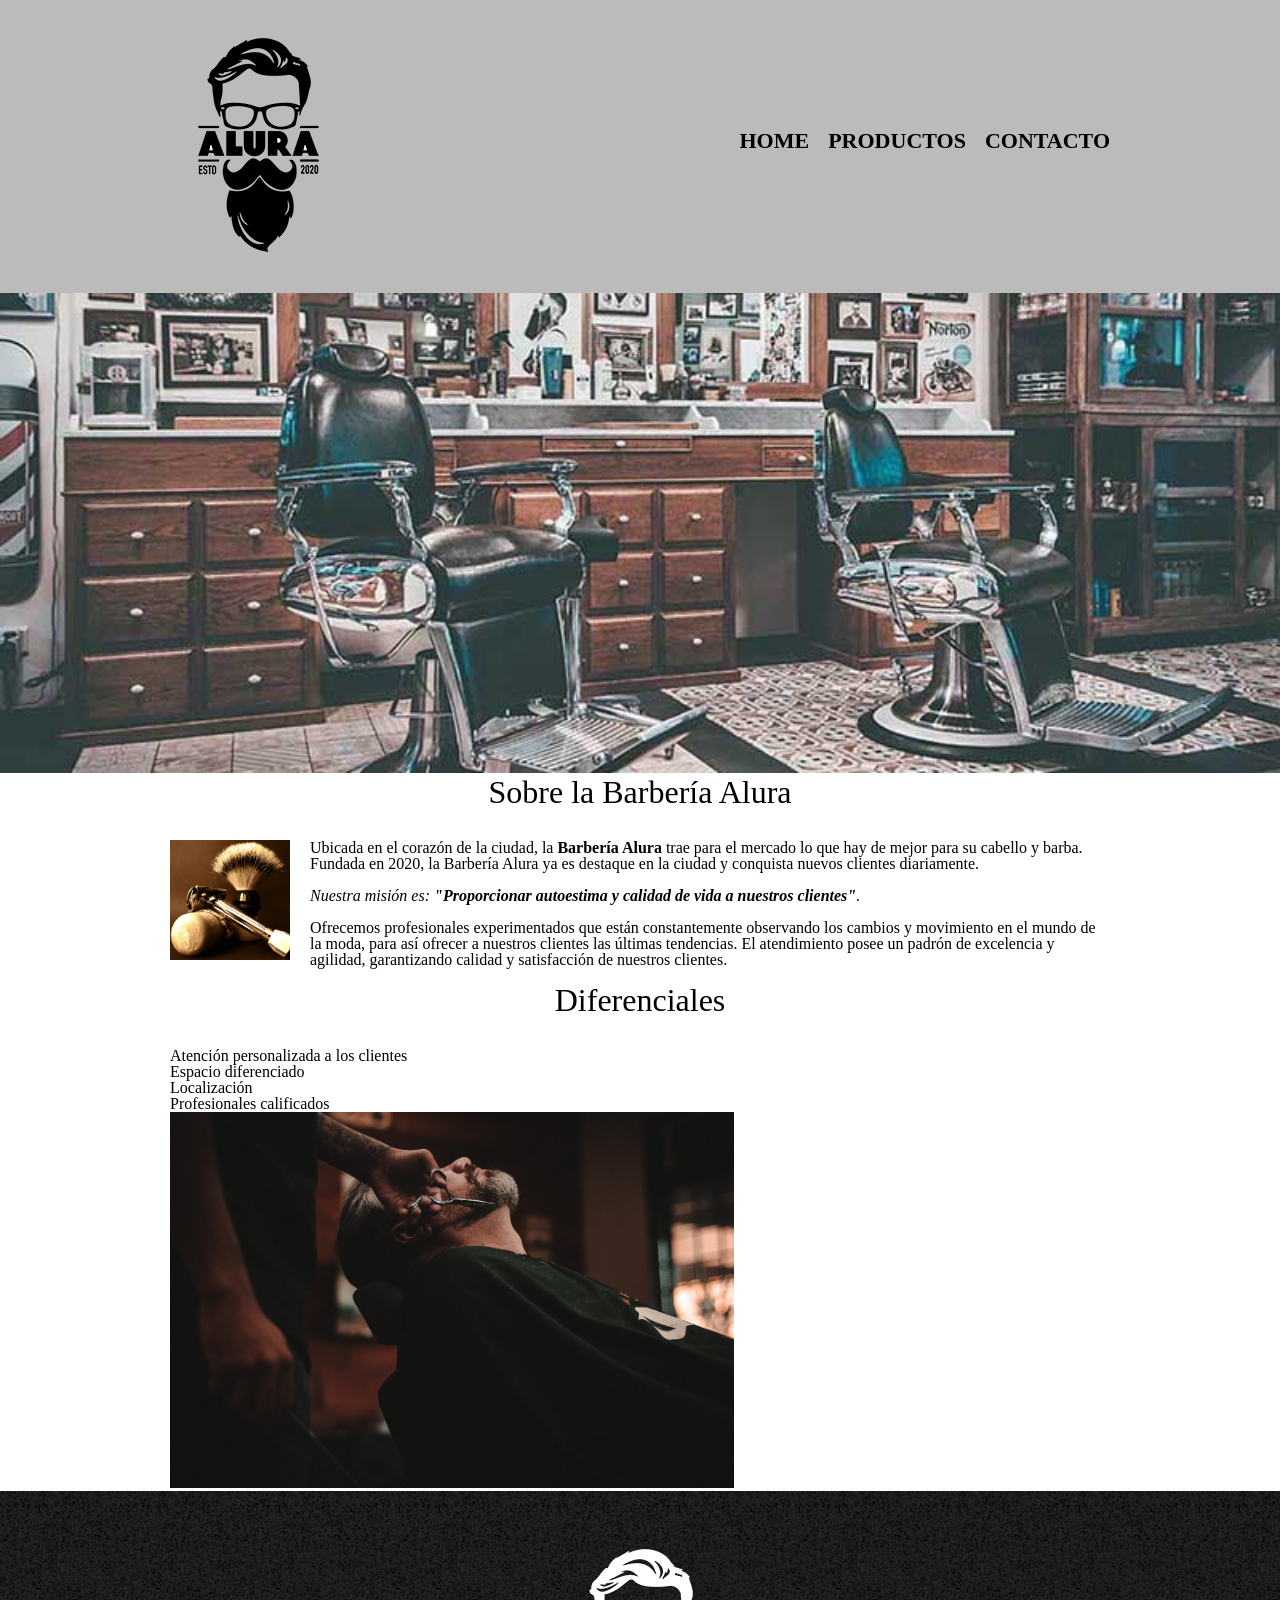
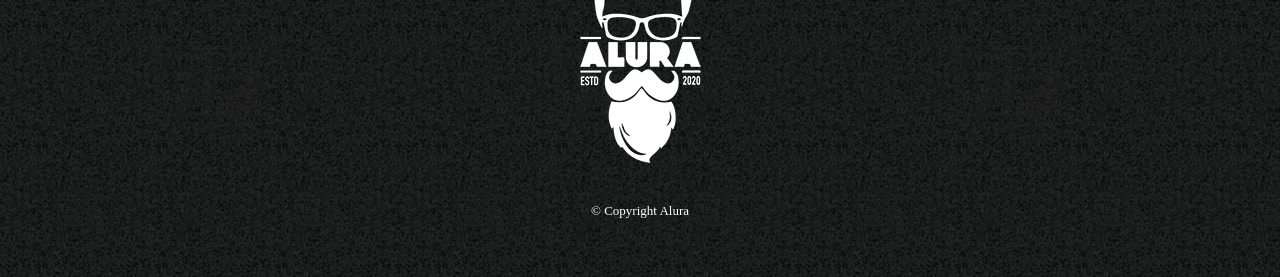
==== 2_HTML+CSS/Barber_webpage/index.html @ a6579256 "adding the image utensiolios and using float left to roundend the text" ====
<!DOCTYPE html>
<html lang="en">
<head>
    <meta charset="UTF-8">
    <meta http-equiv="X-UA-Compatible" content="IE=edge">
    <meta name="viewport" content="width=device-width, initial-scale=1.0">
    <title>Barbería Alura 2023</title>
    <!--We will use style.css instead of home-->
    <link rel="stylesheet" href="reset.css">
    <link rel="stylesheet" href="style.css">
</head>

<body>
    <header>
        <div class="caja">
            <h1><img src="imagenes/logo.png"></h1>
            <nav>
                <ul>
                    <li><a href="index.html">Home</a></li>
                    <li><a href="productos.html">Productos</a></li>
                    <li><a href="contacto.html">Contacto</a></li>
                </ul>
            </nav>
        </div>
        
        
    </header>

        <img class="banner" src="./banner/banner.jpg" alt="banner">
        
        <main>
            <section class="principal">

                <h2 class="titulo-principal">Sobre la Barbería Alura</h2>
                <img class="utensilios" src="imagenes/utensilios[1].jpg" alt="utensilios de un barbero">
    
                <p>Ubicada en el corazón de la ciudad, la <strong>Barbería Alura</strong> trae para el mercado lo que hay de mejor para su cabello y barba. Fundada en 2020, la Barbería Alura ya es destaque en la ciudad y conquista nuevos clientes diariamente.</p>
    
                <p id="mision"><em>Nuestra misión es: <strong>"Proporcionar autoestima y calidad de vida a nuestros clientes"</strong>.</em></p>
    
                <p>Ofrecemos profesionales experimentados que están constantemente observando los cambios y movimiento en el mundo de la moda, para así ofrecer a nuestros clientes las últimas tendencias. El atendimiento posee un padrón de excelencia y agilidad, garantizando calidad y satisfacción de nuestros clientes.</p> 
    
            </section>
    
            <section class="diferenciales">
    
                <h3 class="titulo-principal">Diferenciales</h3>
            
                <ul>
                    <li class="items">Atención personalizada a los clientes</li>
                    <li class="items">Espacio diferenciado</li>
                    <li class="items">Localización</li>
                    <li class="items">Profesionales calificados</li>
                </ul>
    
                <img src="diferenciales/diferenciales.jpg" class="imagenDiferenciales">
    
            </section>
        </main>
        
        <footer>
          <img src="imagenes/logo-blanco.png" alt="logo blanco">  
            <p>&copy Copyright Alura</p>
        </footer>
</body>
</html>
---- 2_HTML+CSS/Barber_webpage/style.css ----
header{
    background-color: #BBBBBB;
    padding: 20px;
}
.caja{
    width: 940px;
    position: relative;
    margin: 0 auto;

}

nav{
    position: absolute;
    top: 110px;
    right: 0;
}

nav li{
    display: inline;
    margin: 0 0 0 15px;
}

nav a{
    text-transform: uppercase;
    color: black;
    font-weight: bold;
    font-size: 22px;
    text-decoration: none;
}

nav a:hover{
    color: #c78c19;
    text-decoration: underline;
}

.productos{
    width: 940px;
    margin: 0 auto;
    padding: 50px;
}

.productos li{
    display: inline-block;
    text-align: center;
    width: 30%;
    vertical-align: top;
    margin: 0 1.5%;
    padding: 30px 20px;
    box-sizing: border-box;
    border: 2px solid black;
    border-radius: 10px;
}

.productos li:hover{
border-color: #c78c19;

}

.productos li:active{
    border-color: #088c19;
}

.productos h2{
    font-size: 30px;
    font-weight: bold;
}

.productos li:hover h2{
    font-size: 33px;
}

.producto-descripcion{
    font-size: 18px;
}

.producto-precio{
    font-size: 20px;
    font-weight: bold;
    margin-top: 10px;
}

footer{
    text-align: center;
    background: url(imagenes/bg.jpg);
    padding: 40px;
}

footer p{
    color: white;
    font-size: 13px;
    margin: 20px;
}


main{
    width: 940px;
    margin: 0 auto;
}

form{
    margin: 40px 0;
}

form label, form legend{
    display: block;
    font-size: 20px;
    margin: 0 0 10px;
}

/*Using , form to repeat the style of imput textaerea*/
.input-padron{
    display: block;
    margin: 0 0 20px;
    padding: 10px 25px;
    width: 50%;
}

.checkbox{
    margin: 20px 0px;
}

/*the priority is (form p)
etiqueta:
form=1
form p =1+1= 2
p=1
class=10
ID=100
INLINE=1000
*/
/*
p{
    color: red;
}
*/

.enviar{
    width: 40%;
    padding: 15px;
    font-size: 18px;
    font-weight: bold;
    color: beige;
    background-color: orange;
    border: none;
    border-radius: 5px;
    /*transition para background y transform*/
    transition: 1s all;
    cursor: pointer;
}



.enviar:hover{
    background: darkorange;
    transform: scale(1.2); 
    /*rotate(1deg);*/
    
}

table{
    margin: 40px;
}
thead{
    background-color: #BBBBBB;
    color: white;
    font-weight: bold;
}
td,th{
    border: 1px solid black;
    padding: 8px 15px;
}

/*CSS PARA INDEX.HTLML*/
.banner{
    width: 100%;
}

.titulo-principal{
    text-align: center;
    font-size: 2em; /*2 veces del tamaño de fuente*/
    margin:  0 0 1em;
    /*with clear the image utensilios left only aplies 
    until titulo-pincipal*/
    clear: left;
}

.principal p{
    margin: 0 0 1em; /*dejar un espacio de la fuente*/

}

.principal strong{
    font-weight: bold;
}

.principal em{
    font-style: italic;
}

.utensilios{
    width: 120px;
    /*using float to making the text around de image */
    float: left;
    margin: 0 20px 20px 0;
}

.imagenDiferenciales{
    width: 60%;
}
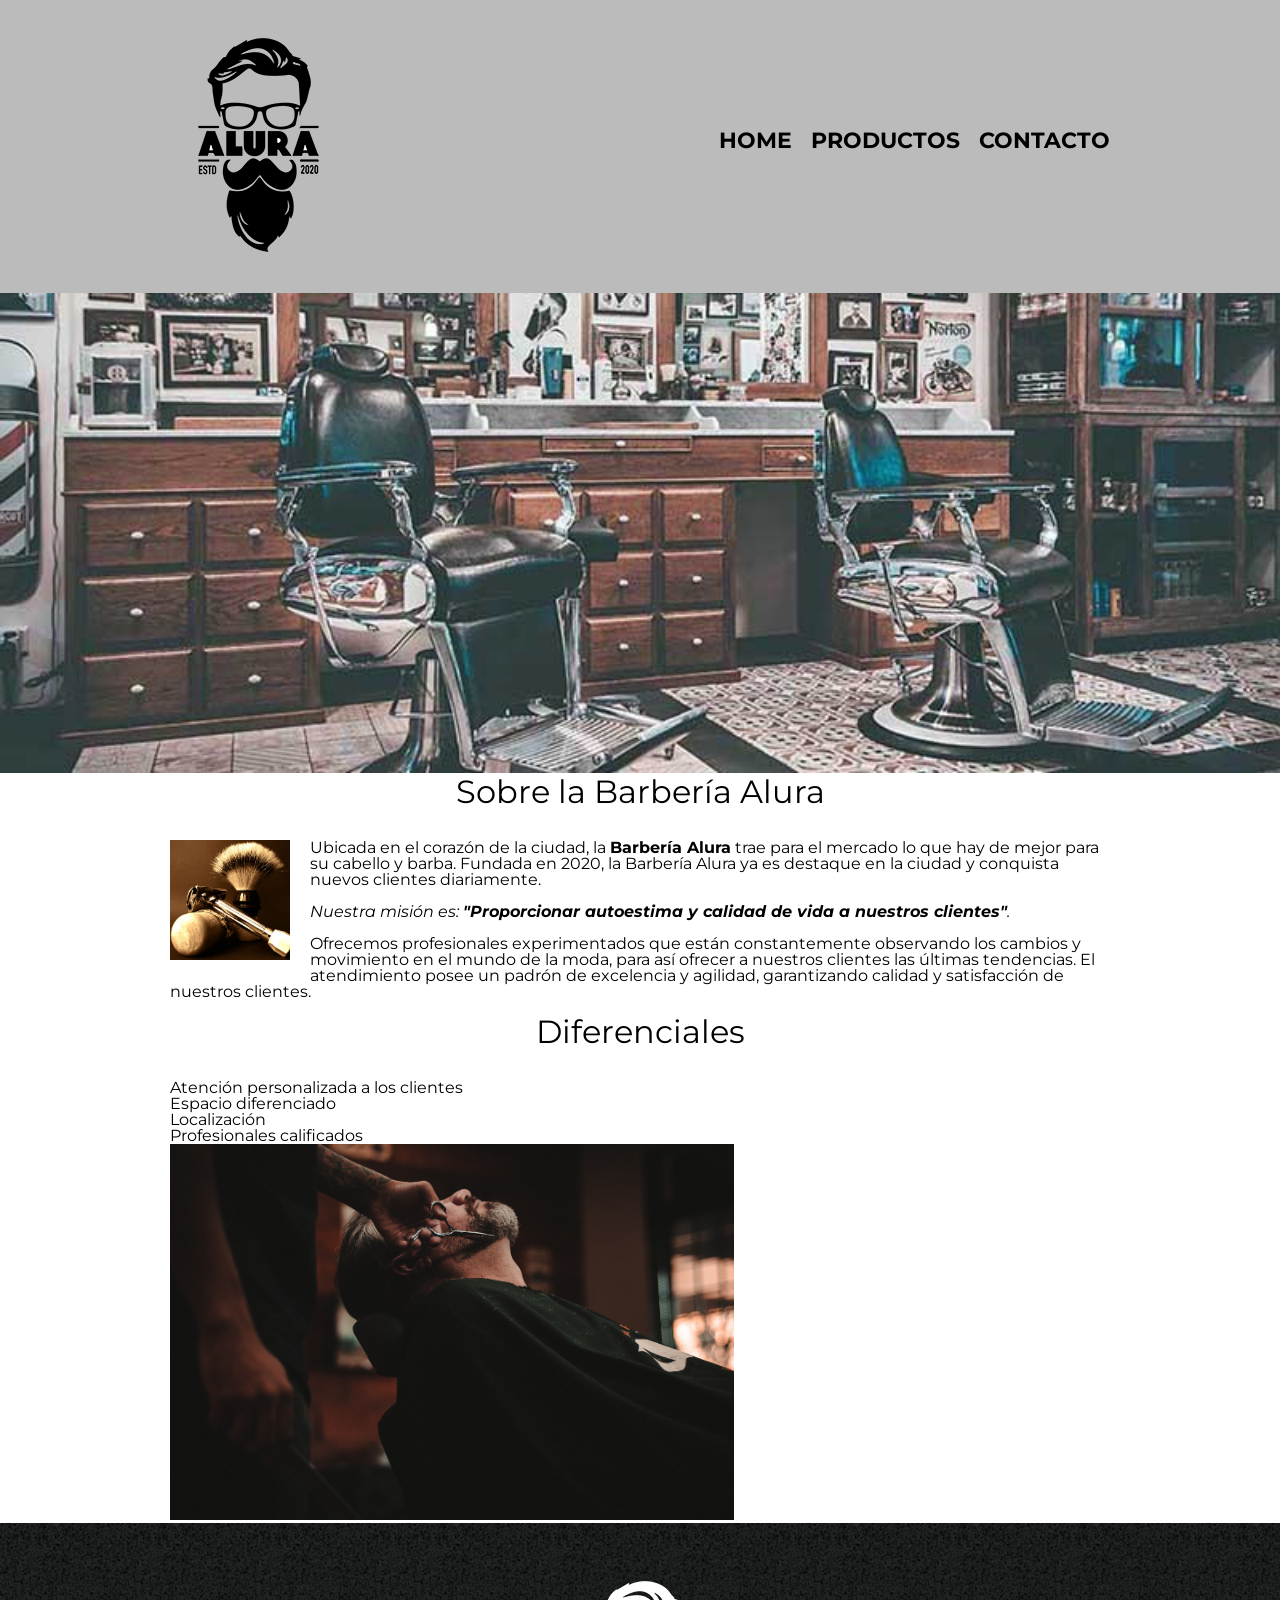
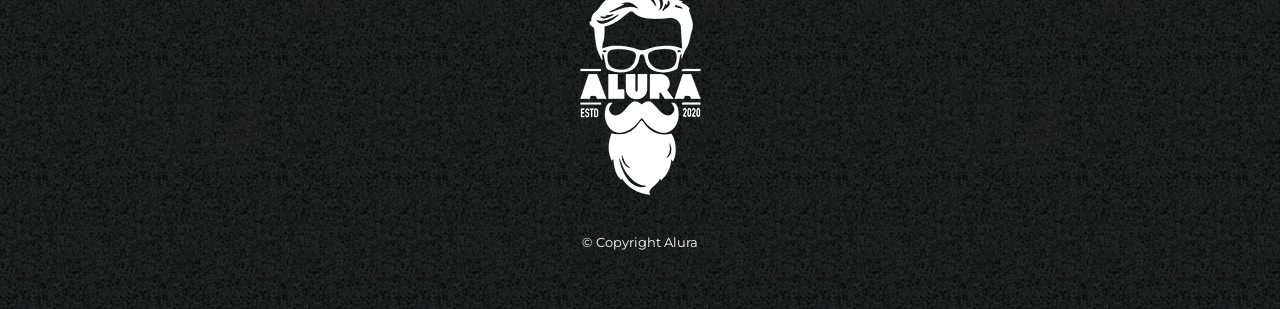
==== commit 80d9684e: "Using external sources (Google fonts) and applying to all bodyes of the pages" ====
--- a/2_HTML+CSS/Barber_webpage/index.html
+++ b/2_HTML+CSS/Barber_webpage/index.html
@@ -8,6 +8,11 @@
     <!--We will use style.css instead of home-->
     <link rel="stylesheet" href="reset.css">
     <link rel="stylesheet" href="style.css">
+    <!--Using Google Fonts-->
+    <link rel="preconnect" href="https://fonts.googleapis.com">
+    <link rel="preconnect" href="https://fonts.gstatic.com" crossorigin>
+    <link href="https://fonts.googleapis.com/css2?family=Montserrat:wght@300&display=swap" rel="stylesheet">
+
 </head>
 
 <body>
--- a/2_HTML+CSS/Barber_webpage/style.css
+++ b/2_HTML+CSS/Barber_webpage/style.css
@@ -1,3 +1,8 @@
+/*Aplying to all bodys of the pages*/
+body{
+    font-family: 'Montserrat', sans-serif;
+}
+
 header{
     background-color: #BBBBBB;
     padding: 20px;
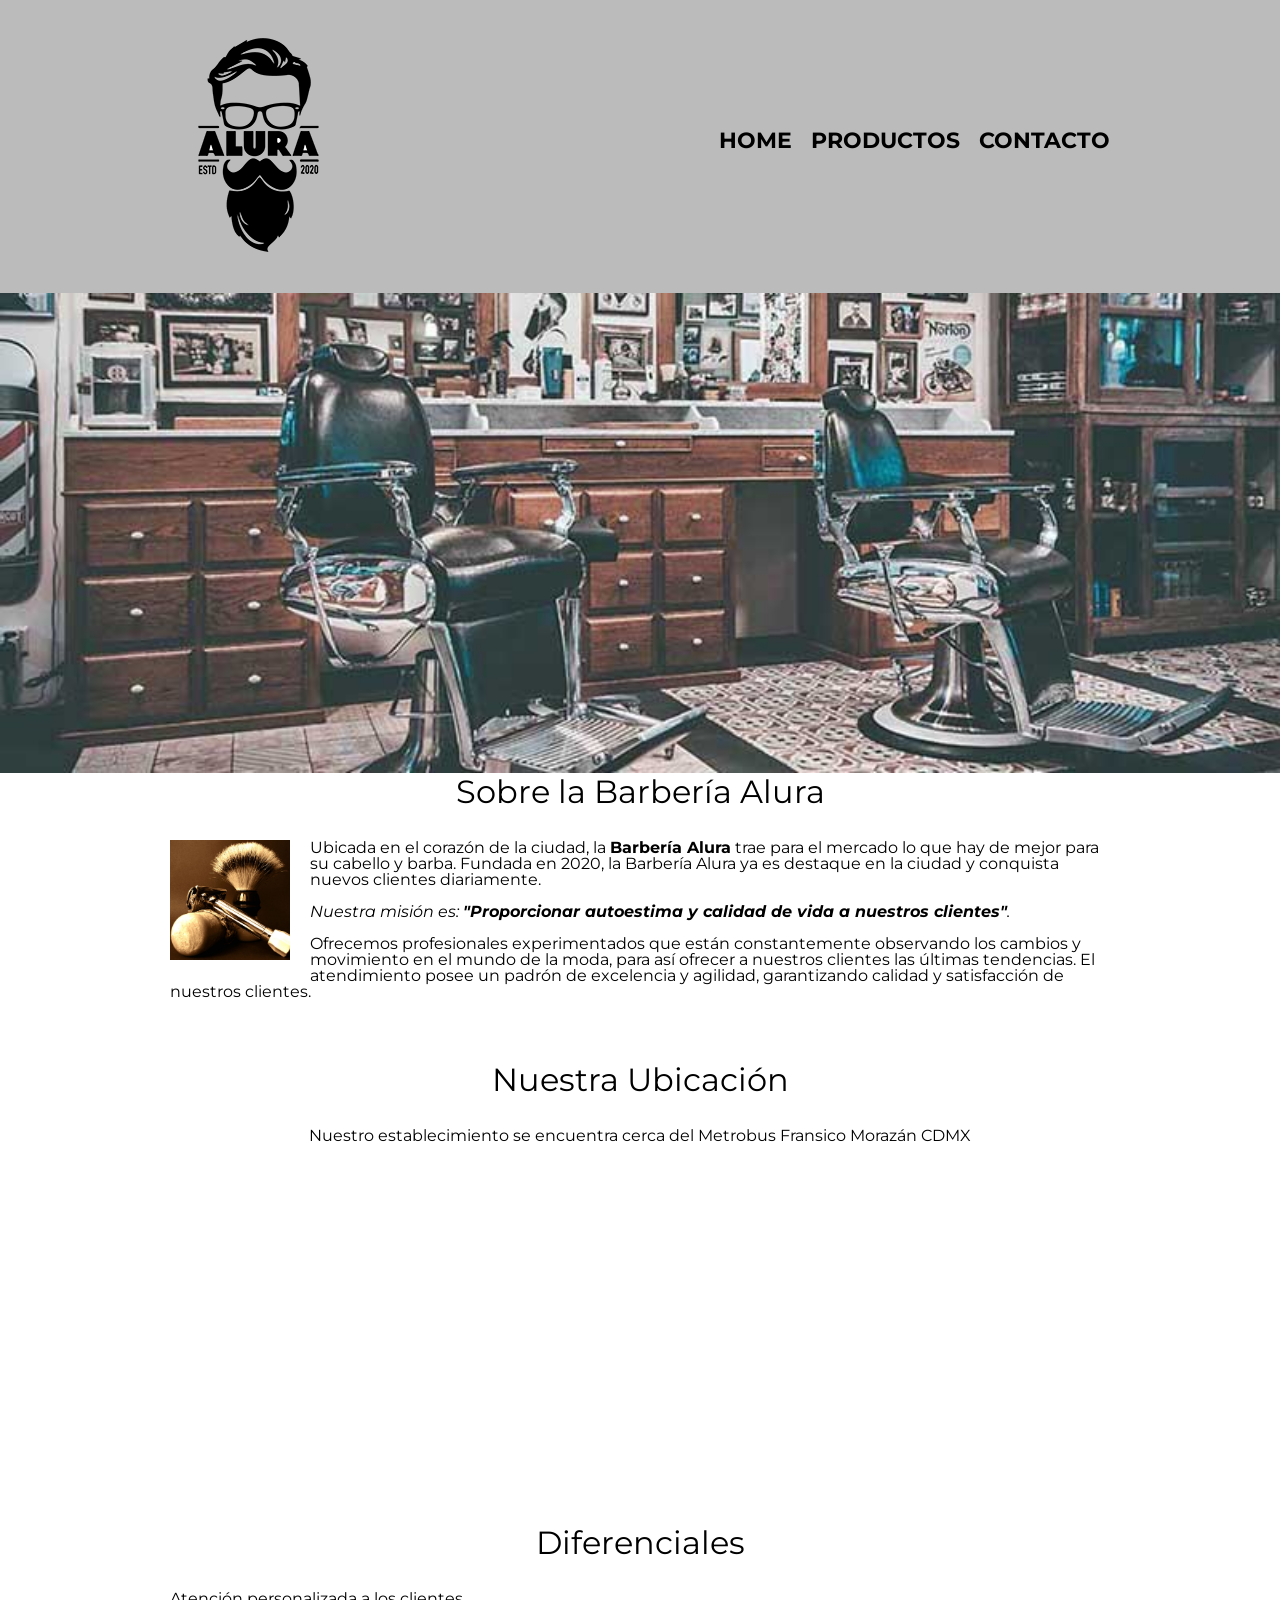
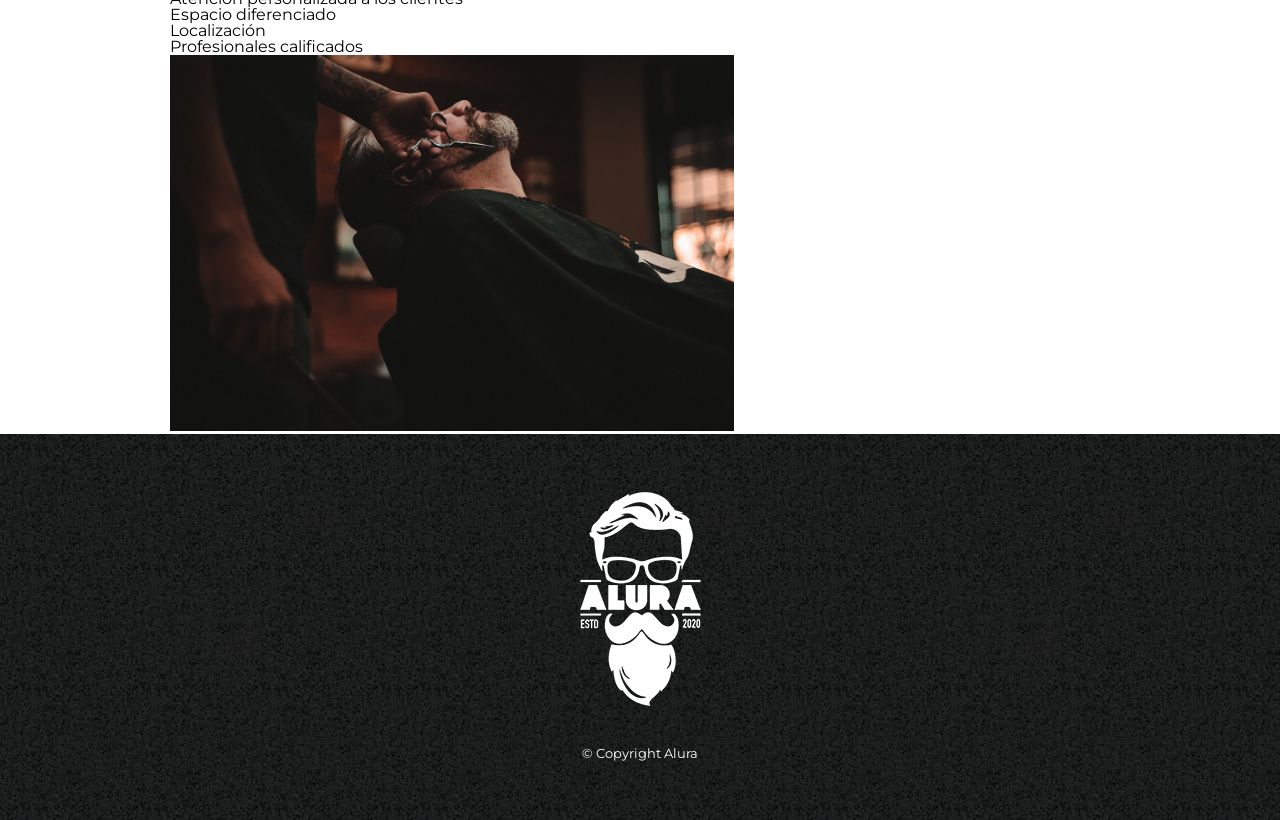
==== commit 1642c063: "Using iframe to insert a map, and adding the syle and space padding, marging" ====
--- a/2_HTML+CSS/Barber_webpage/index.html
+++ b/2_HTML+CSS/Barber_webpage/index.html
@@ -46,6 +46,15 @@
                 <p>Ofrecemos profesionales experimentados que están constantemente observando los cambios y movimiento en el mundo de la moda, para así ofrecer a nuestros clientes las últimas tendencias. El atendimiento posee un padrón de excelencia y agilidad, garantizando calidad y satisfacción de nuestros clientes.</p> 
     
             </section>
+
+            <section class="maps">
+                <h3 class="titulo-principal">Nuestra Ubicación</h3>
+                <p>Nuestro establecimiento se encuentra cerca del Metrobus
+                    Fransico Morazán CDMX
+                </p>
+                <iframe src="https://www.google.com/maps/embed?pb=!1m18!1m12!1m3!1d3761.705521039141!2d-99.0655824900568!3d19.46825923946695!2m3!1f0!2f0!3f0!3m2!1i1024!2i768!4f13.1!3m3!1m2!1s0x85d1fb2c9596a34d%3A0x1df894b2e27a3741!2sBarber%20Bola%20Ocho!5e0!3m2!1ses-419!2smx!4v1684871256512!5m2!1ses-419!2smx" 
+                width="100%" height="300" style="border:0;" allowfullscreen="false" loading="lazy" referrerpolicy="no-referrer-when-downgrade"></iframe>
+            </section>
     
             <section class="diferenciales">
     
--- a/2_HTML+CSS/Barber_webpage/style.css
+++ b/2_HTML+CSS/Barber_webpage/style.css
@@ -209,6 +209,15 @@
     margin: 0 20px 20px 0;
 }
 
+.maps p{
+    margin: 0 0 2em;
+    text-align: center;
+}
+
+.maps{
+    padding: 3em 0;
+}
+
 .imagenDiferenciales{
     width: 60%;
 }
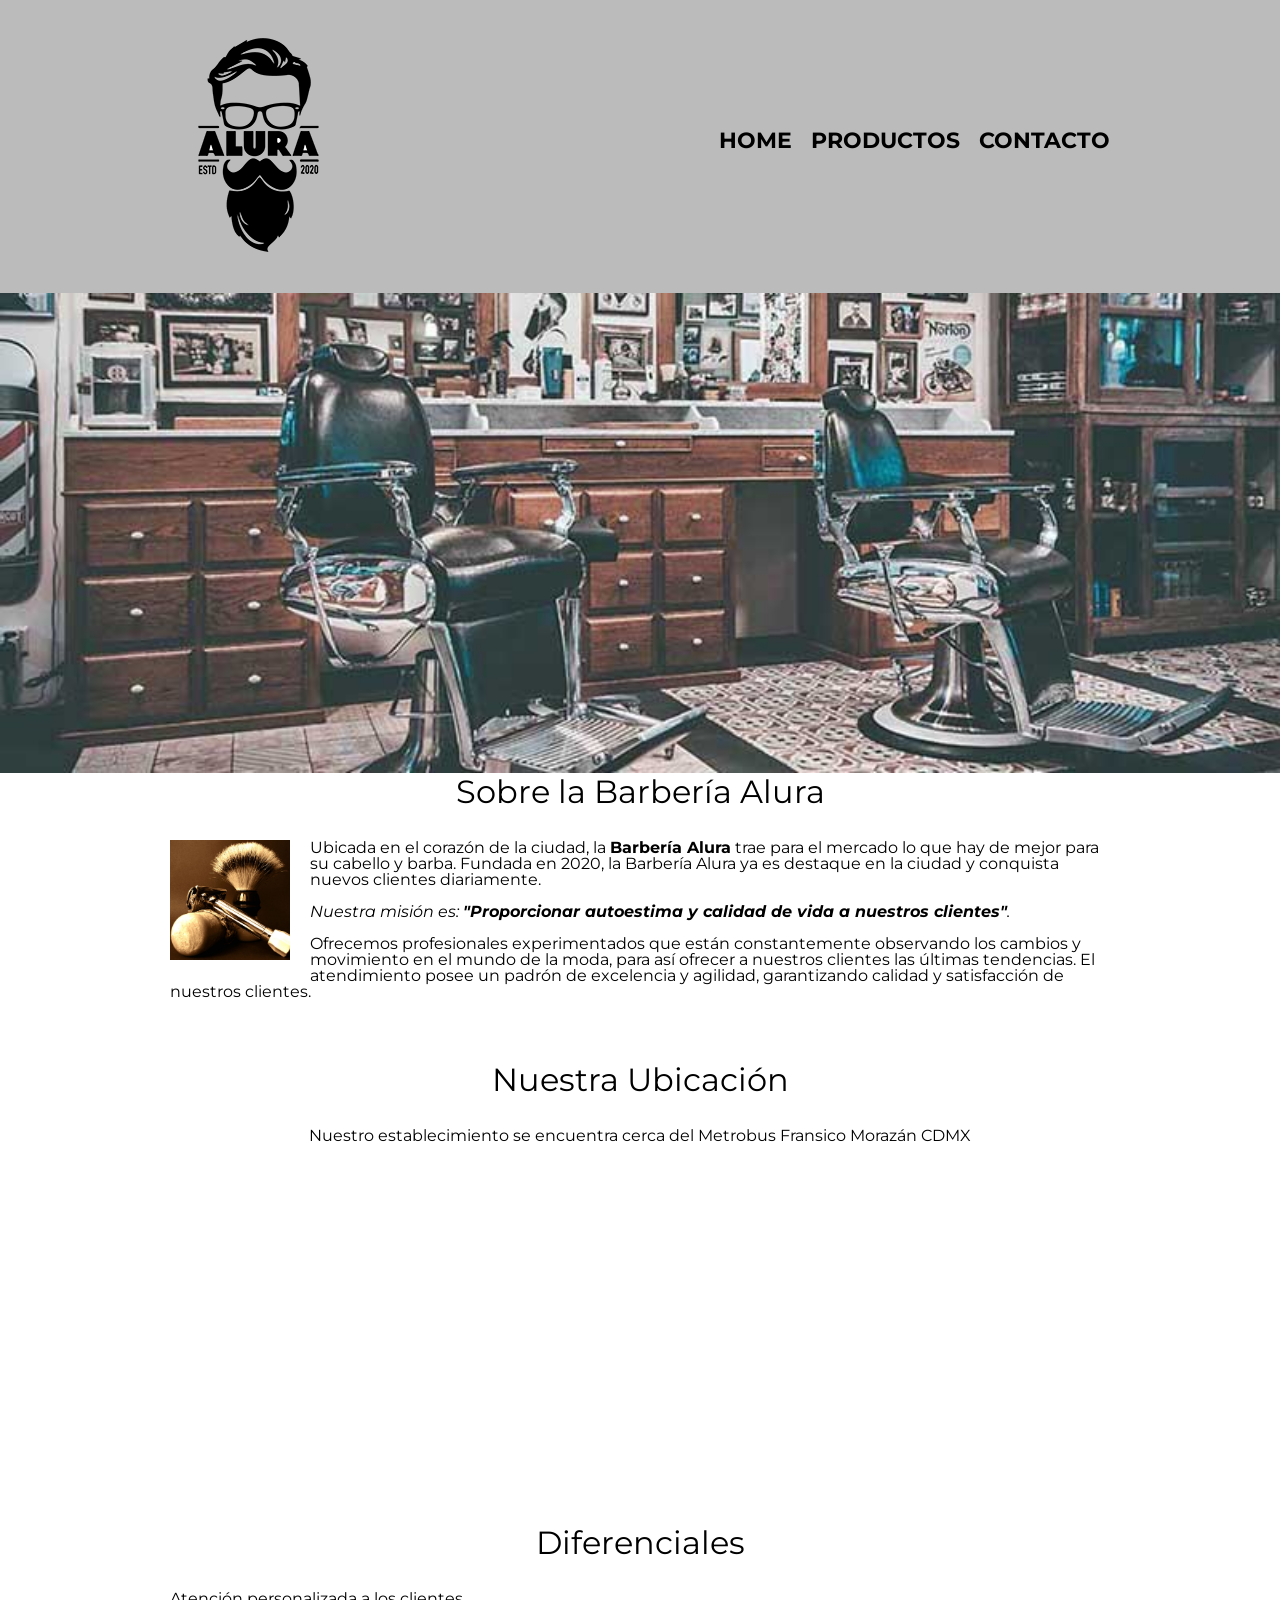
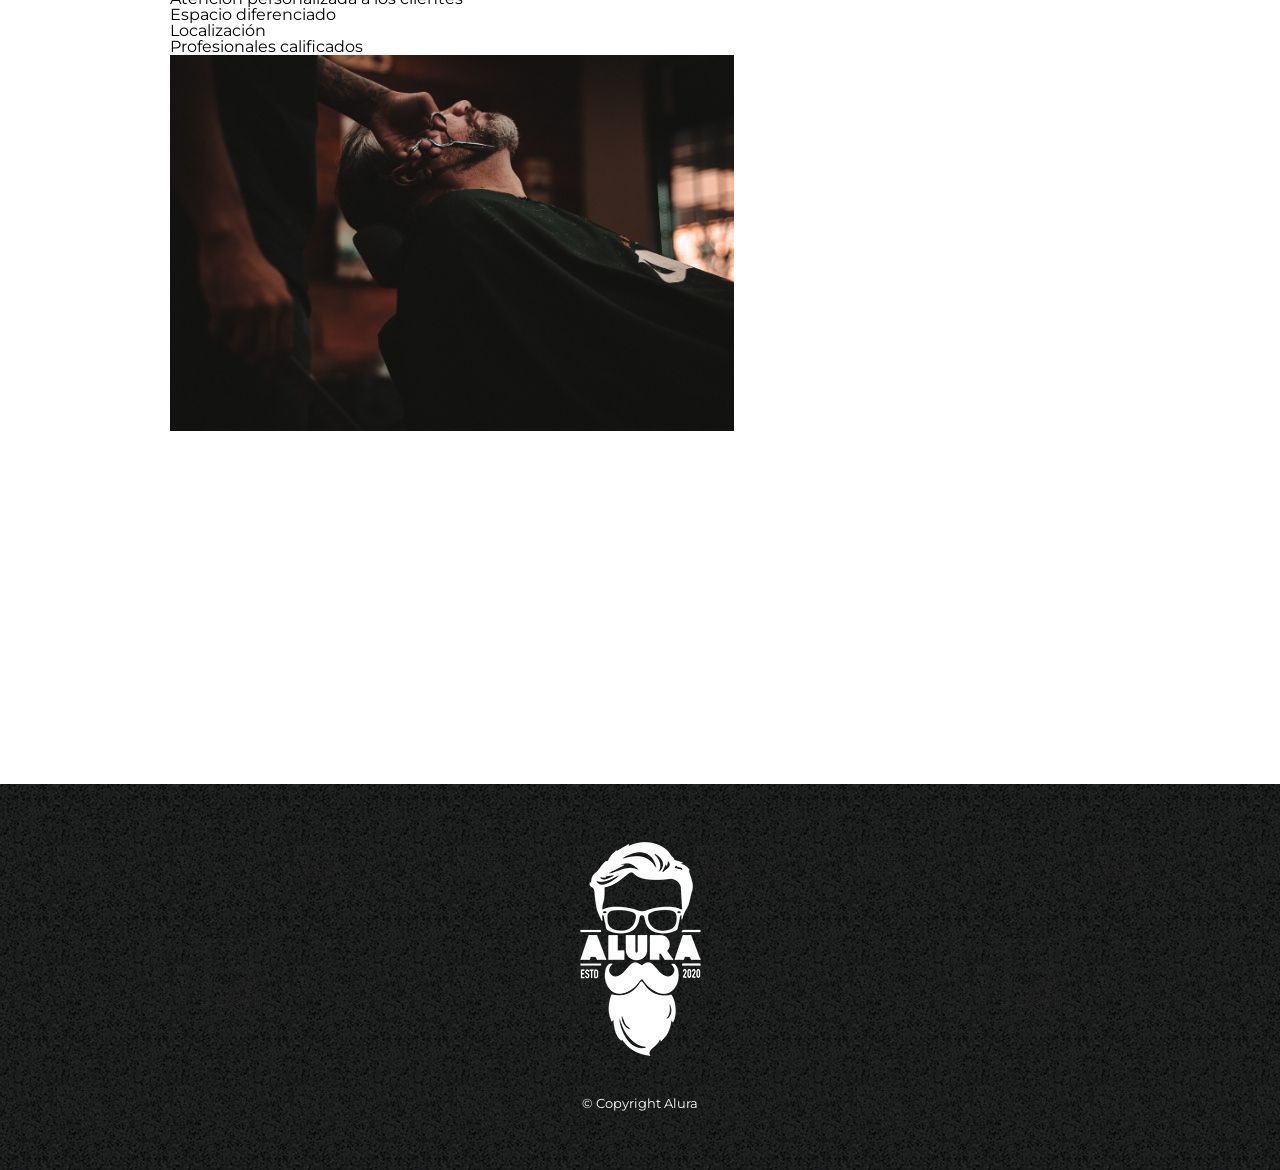
==== commit 9a4f4a23: "inserting a video from youtube and adding their styles" ====
--- a/2_HTML+CSS/Barber_webpage/index.html
+++ b/2_HTML+CSS/Barber_webpage/index.html
@@ -70,6 +70,10 @@
                 <img src="diferenciales/diferenciales.jpg" class="imagenDiferenciales">
     
             </section>
+            
+            <div class="video">
+                <iframe width="560" height="315" src="https://www.youtube.com/embed/wcVVXUV0YUY" frameborder="0" allow="accelerometer; autoplay; clipboard-write; encrypted-media; gyroscope; picture-in-picture" allowfullscreen></iframe>
+            </div>
         </main>
         
         <footer>
--- a/2_HTML+CSS/Barber_webpage/style.css
+++ b/2_HTML+CSS/Barber_webpage/style.css
@@ -220,4 +220,8 @@
 
 .imagenDiferenciales{
     width: 60%;
+}
+.video{
+    width: 560px;
+    margin: 1em auto;
 }
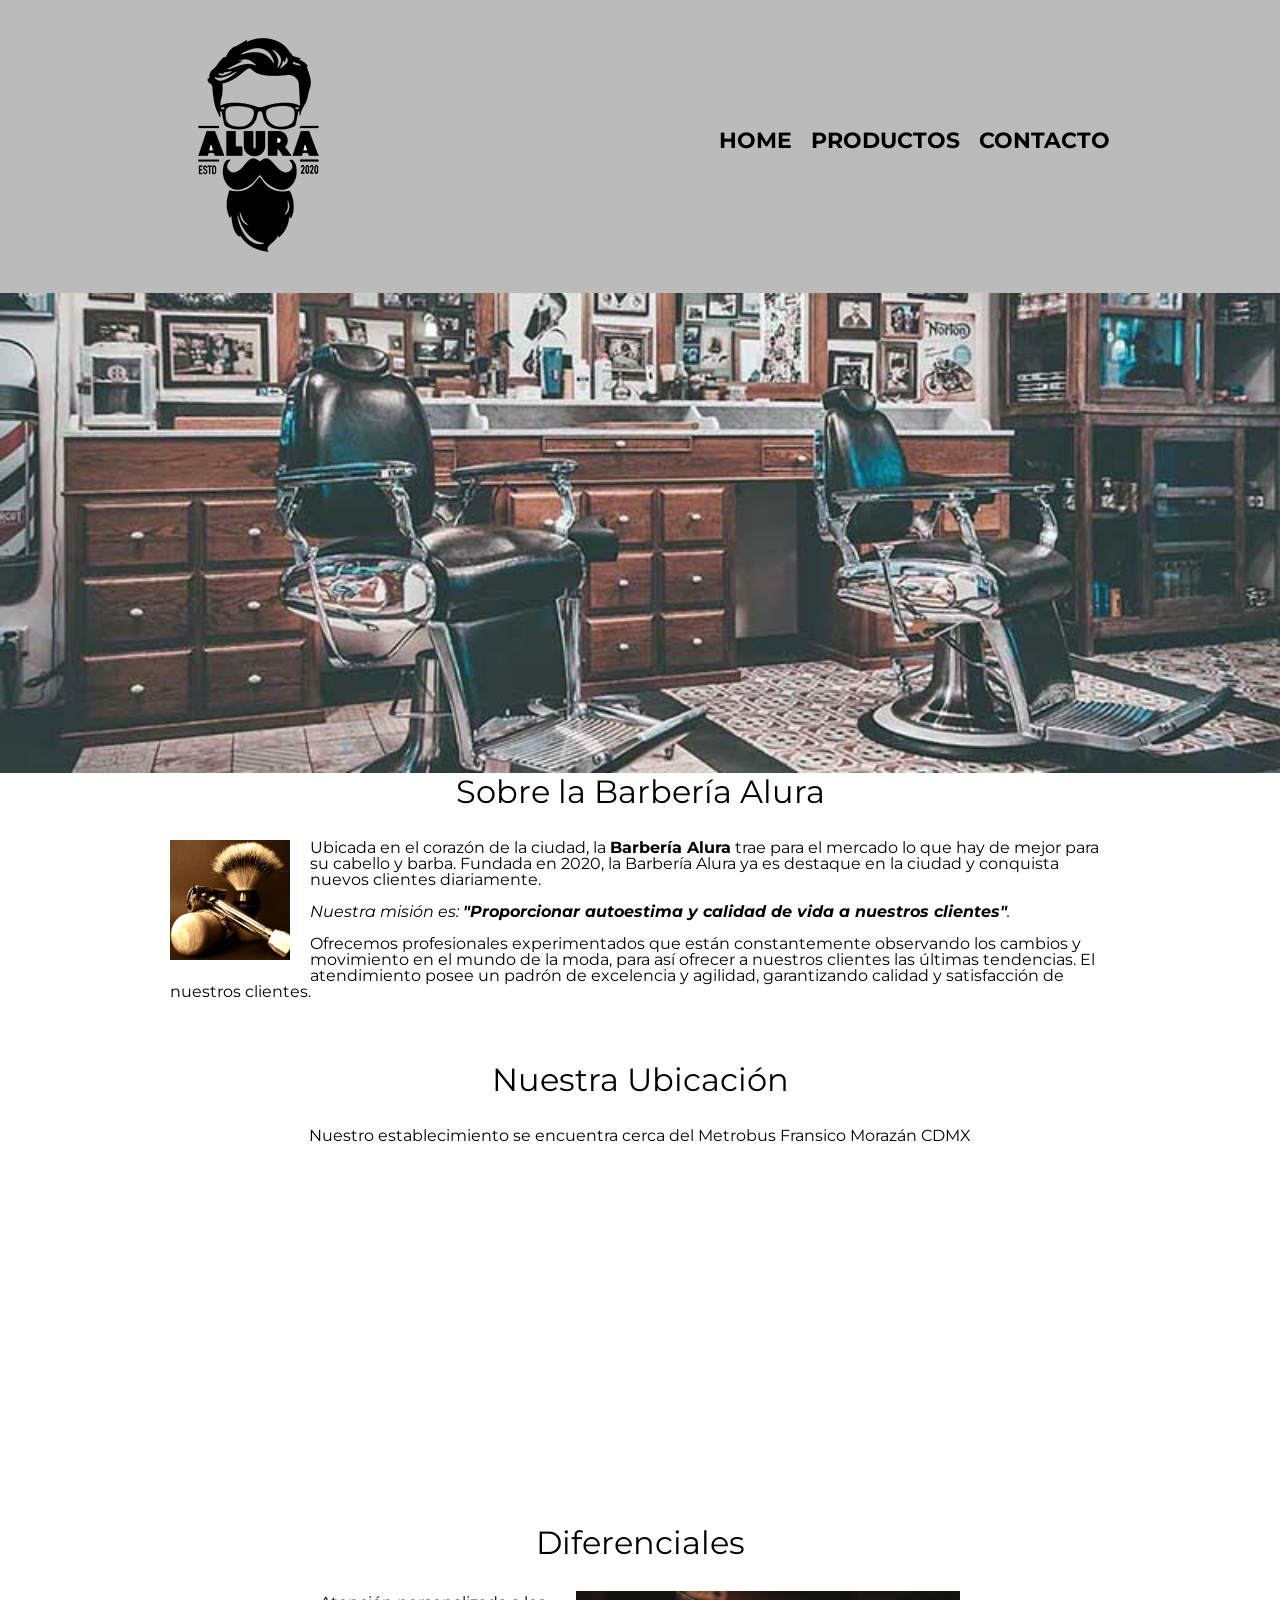
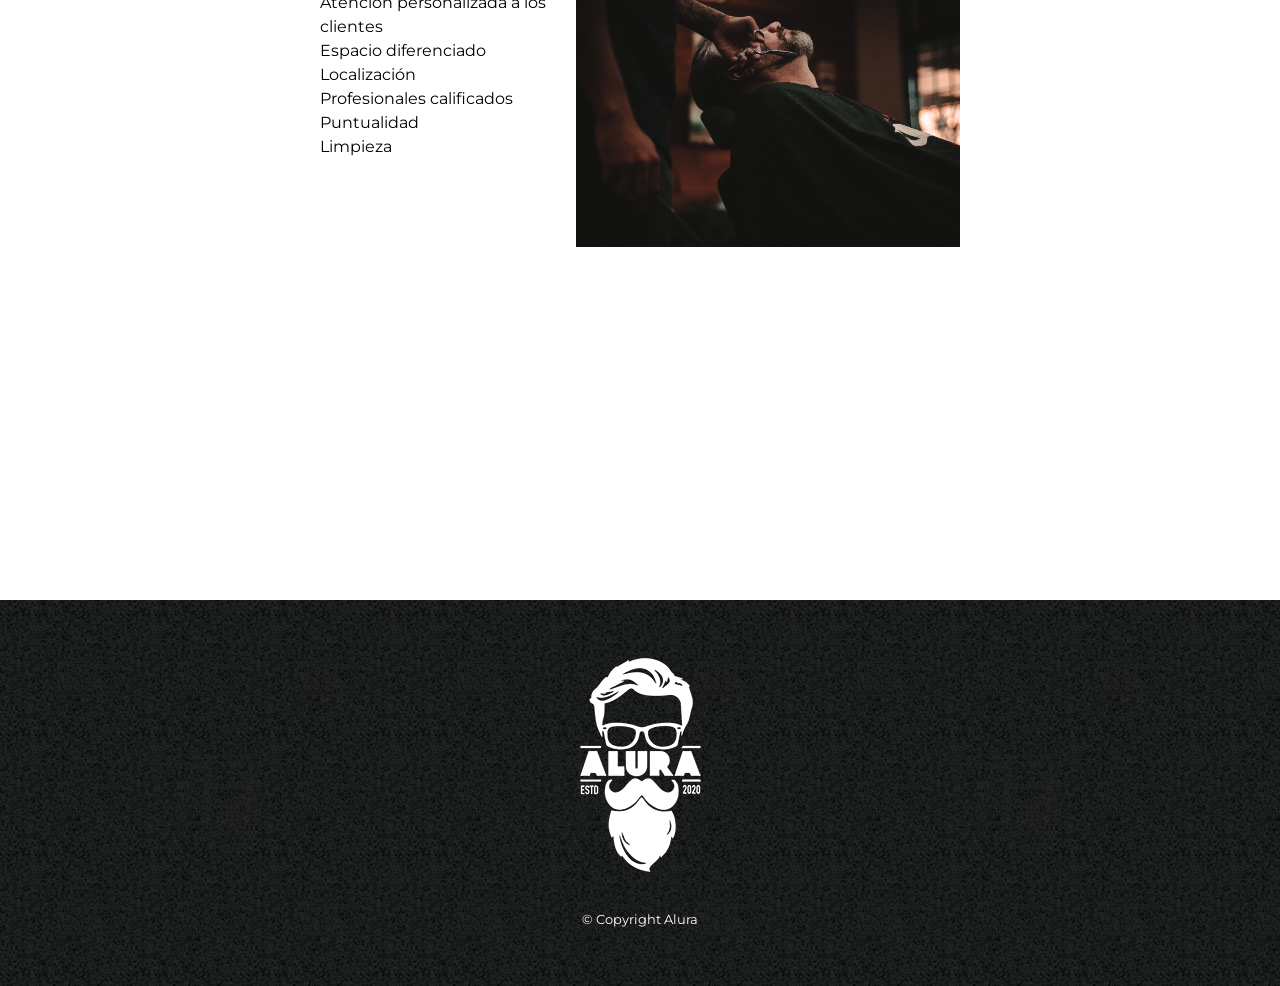
==== commit 3dc2e483: "applying the format on the diferential section, image inline-block" ====
--- a/2_HTML+CSS/Barber_webpage/index.html
+++ b/2_HTML+CSS/Barber_webpage/index.html
@@ -59,18 +59,21 @@
             <section class="diferenciales">
     
                 <h3 class="titulo-principal">Diferenciales</h3>
-            
-                <ul>
+            <div class="contenido-diferenciales">
+                <ul class="lista-diferenciales">
                     <li class="items">Atención personalizada a los clientes</li>
                     <li class="items">Espacio diferenciado</li>
                     <li class="items">Localización</li>
                     <li class="items">Profesionales calificados</li>
-                </ul>
-    
-                <img src="diferenciales/diferenciales.jpg" class="imagenDiferenciales">
+                    <li class="items">Puntualidad</li>
+                    <li class="items">Limpieza</li>
+                <!--ul and img together witout spaces, and we can use inlineblock on lista-diferenciales-->
+                </ul><img src="diferenciales/diferenciales.jpg" class="imagen-diferenciales">
+            </div>
+                
     
             </section>
-            
+
             <div class="video">
                 <iframe width="560" height="315" src="https://www.youtube.com/embed/wcVVXUV0YUY" frameborder="0" allow="accelerometer; autoplay; clipboard-write; encrypted-media; gyroscope; picture-in-picture" allowfullscreen></iframe>
             </div>
--- a/2_HTML+CSS/Barber_webpage/style.css
+++ b/2_HTML+CSS/Barber_webpage/style.css
@@ -218,10 +218,27 @@
     padding: 3em 0;
 }
 
-.imagenDiferenciales{
+.contenido-diferenciales{
+    width: 640px;
+    margin: 0 auto;
+}
+
+.lista-diferenciales{
+    width: 40%;
+    display: inline-block;
+    vertical-align: top
+    
+}
+
+.items{
+    line-height: 1.5; /*1.5em es parecido*/
+    
+}
+.imagen-diferenciales{
     width: 60%;
 }
 .video{
     width: 560px;
     margin: 1em auto;
+    
 }
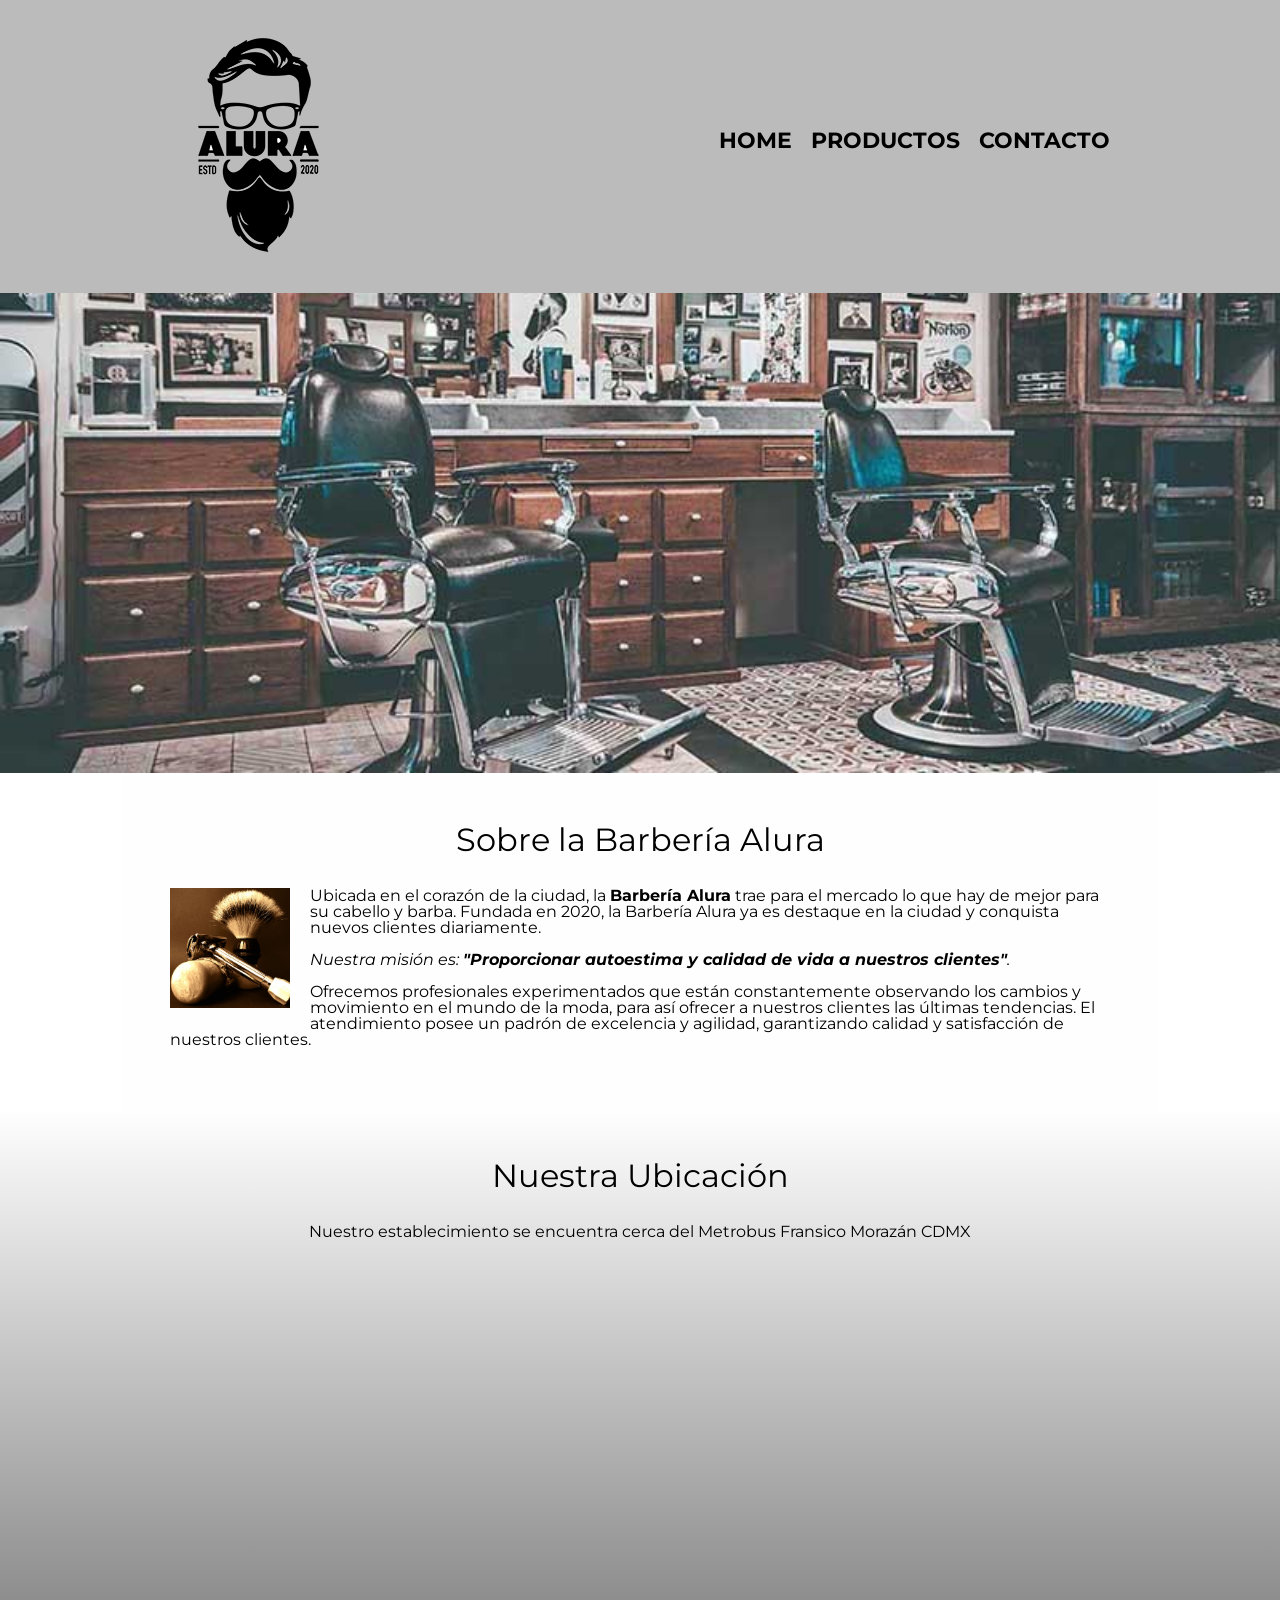
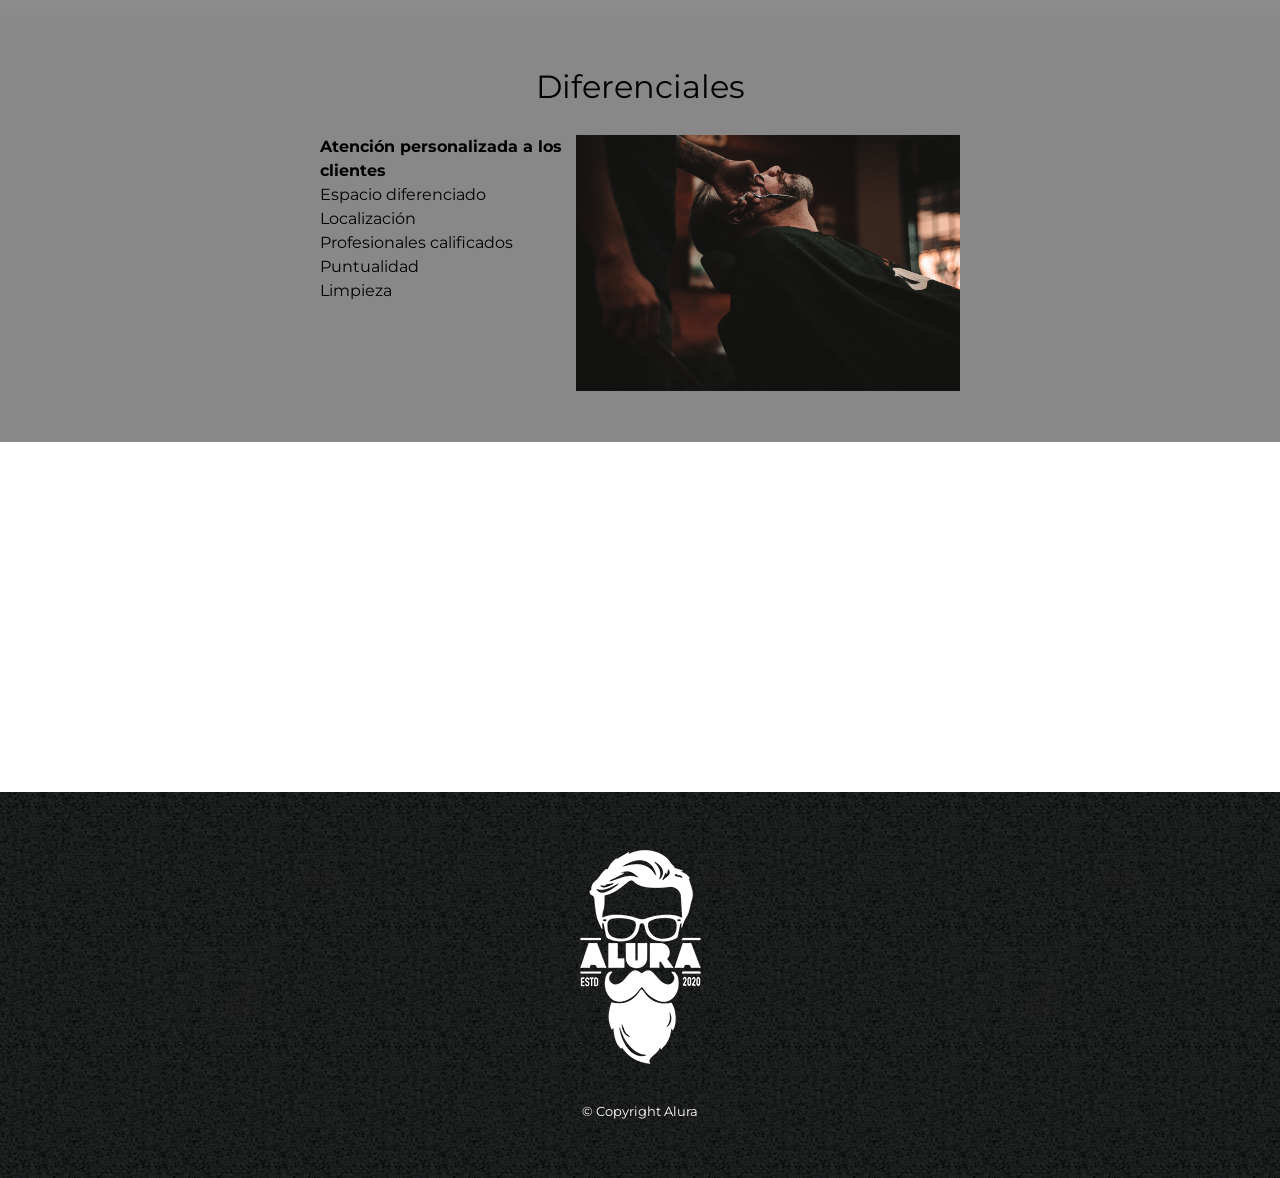
==== commit 2bbf0d11: "using linear gradient on the background and making some changes about centring elements" ====
--- a/2_HTML+CSS/Barber_webpage/index.html
+++ b/2_HTML+CSS/Barber_webpage/index.html
@@ -52,8 +52,13 @@
                 <p>Nuestro establecimiento se encuentra cerca del Metrobus
                     Fransico Morazán CDMX
                 </p>
-                <iframe src="https://www.google.com/maps/embed?pb=!1m18!1m12!1m3!1d3761.705521039141!2d-99.0655824900568!3d19.46825923946695!2m3!1f0!2f0!3f0!3m2!1i1024!2i768!4f13.1!3m3!1m2!1s0x85d1fb2c9596a34d%3A0x1df894b2e27a3741!2sBarber%20Bola%20Ocho!5e0!3m2!1ses-419!2smx!4v1684871256512!5m2!1ses-419!2smx" 
+                <div class="mapa-section">
+                    <iframe src="https://www.google.com/maps/embed?pb=!1m18!1m12!1m3!1d3761.705521039141!2d-99.0655824900568!3d19.46825923946695!2m3!1f0!2f0!3f0!3m2!1i1024!2i768!4f13.1!3m3!1m2!1s0x85d1fb2c9596a34d%3A0x1df894b2e27a3741!2sBarber%20Bola%20Ocho!5e0!3m2!1ses-419!2smx!4v1684871256512!5m2!1ses-419!2smx" 
                 width="100%" height="300" style="border:0;" allowfullscreen="false" loading="lazy" referrerpolicy="no-referrer-when-downgrade"></iframe>
+            
+
+                </div>    
+            
             </section>
     
             <section class="diferenciales">
--- a/2_HTML+CSS/Barber_webpage/style.css
+++ b/2_HTML+CSS/Barber_webpage/style.css
@@ -96,11 +96,11 @@
     margin: 20px;
 }
 
-
-main{
-    width: 940px;
-    margin: 0 auto;
-}
+   /* 
+    width: 940px;
+    margin: 0 auto;
+    */
+
 
 form{
     margin: 40px 0;
@@ -180,6 +180,13 @@
     width: 100%;
 }
 
+.principal{
+    padding: 3em;
+    background: #fefefe;
+    width: 940px;
+    margin: 0 auto;
+}
+
 .titulo-principal{
     text-align: center;
     font-size: 2em; /*2 veces del tamaño de fuente*/
@@ -209,13 +216,30 @@
     margin: 0 20px 20px 0;
 }
 
+.maps{
+    padding: 3em 0;
+    background: linear-gradient(#fefefe, #888888);
+    /*
+    background: linear-gradient(45deg, orange 50%,blue,red);
+    radient-gradient
+    */
+}
+
 .maps p{
     margin: 0 0 2em;
     text-align: center;
 }
 
-.maps{
+.mapa-section{
+    width: 940px;
+    margin: 0 auto;
+}
+
+.diferenciales{
     padding: 3em 0;
+    background: #888888;
+    width: 100%;
+    margin: 0 auto;
 }
 
 .contenido-diferenciales{
@@ -232,8 +256,12 @@
 
 .items{
     line-height: 1.5; /*1.5em es parecido*/
-    
-}
+
+}
+.items:first-child{
+    font-weight: bold;
+}
+
 .imagen-diferenciales{
     width: 60%;
 }
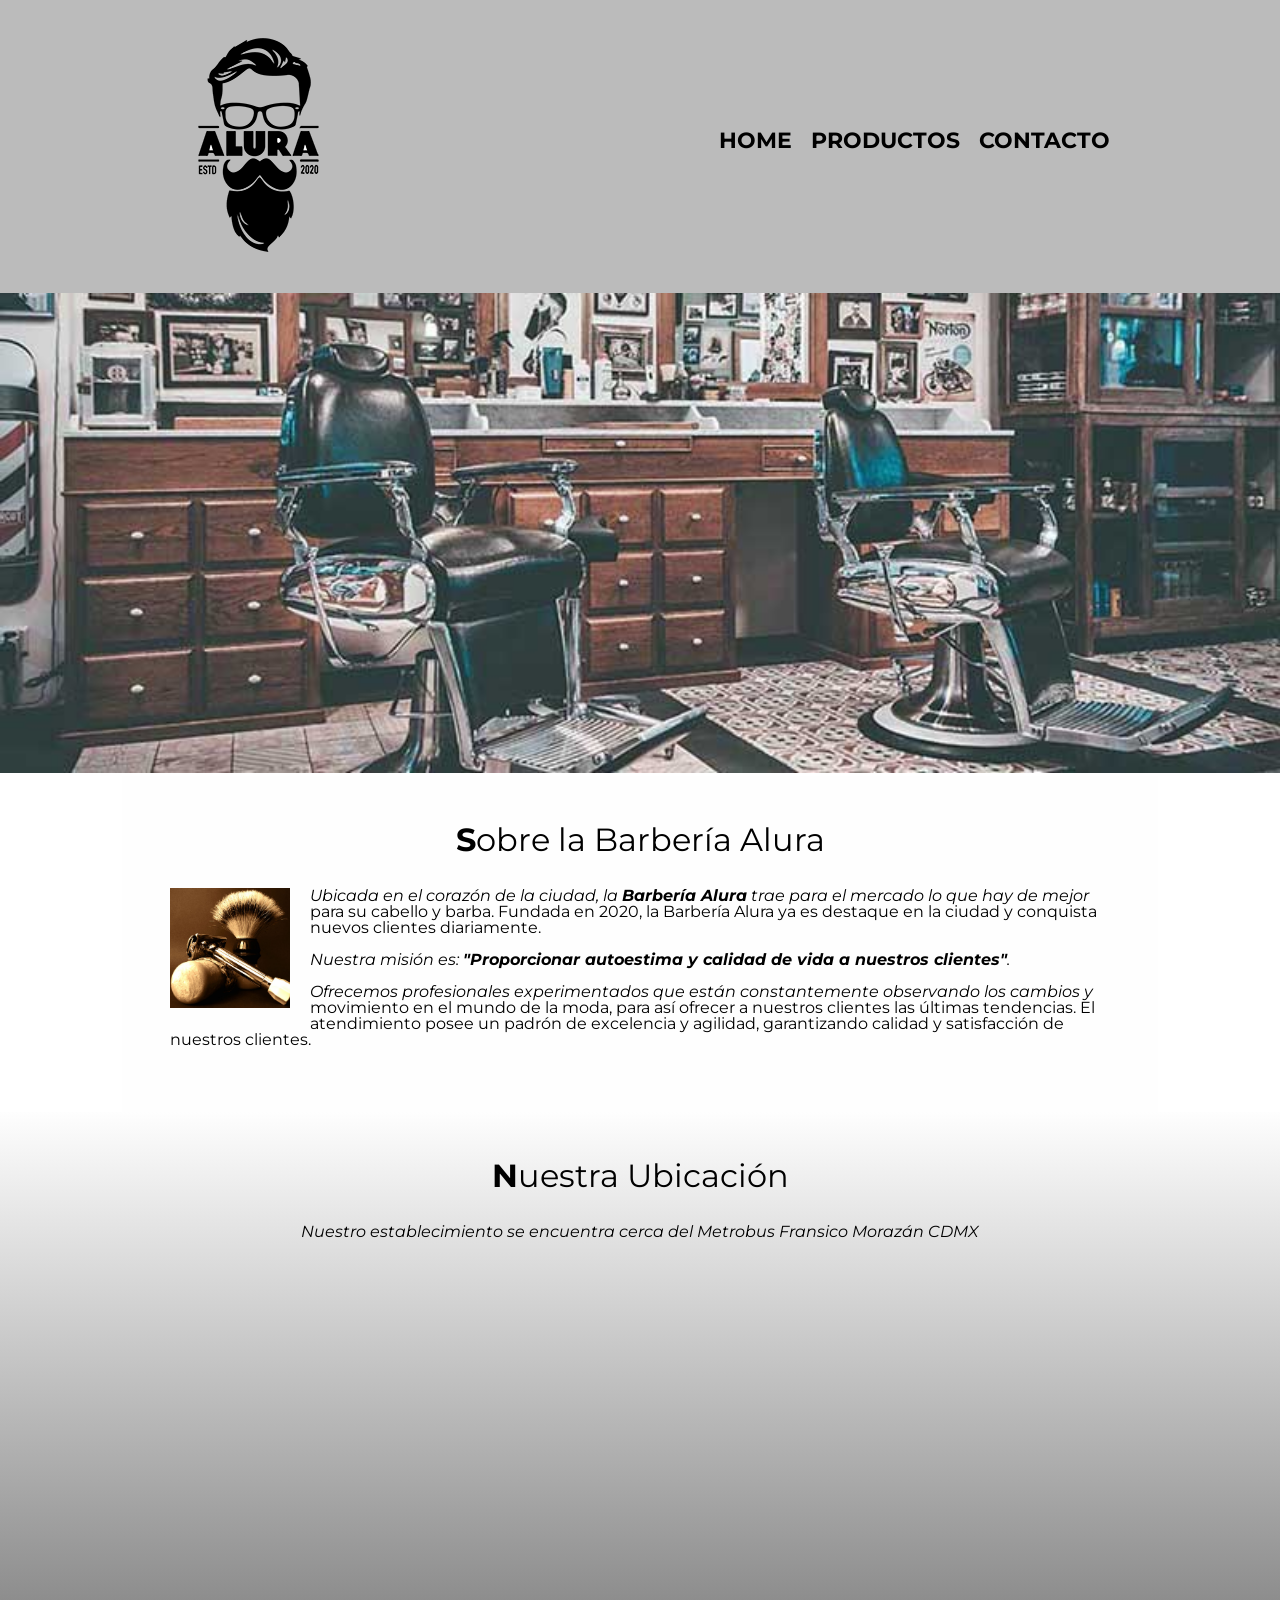
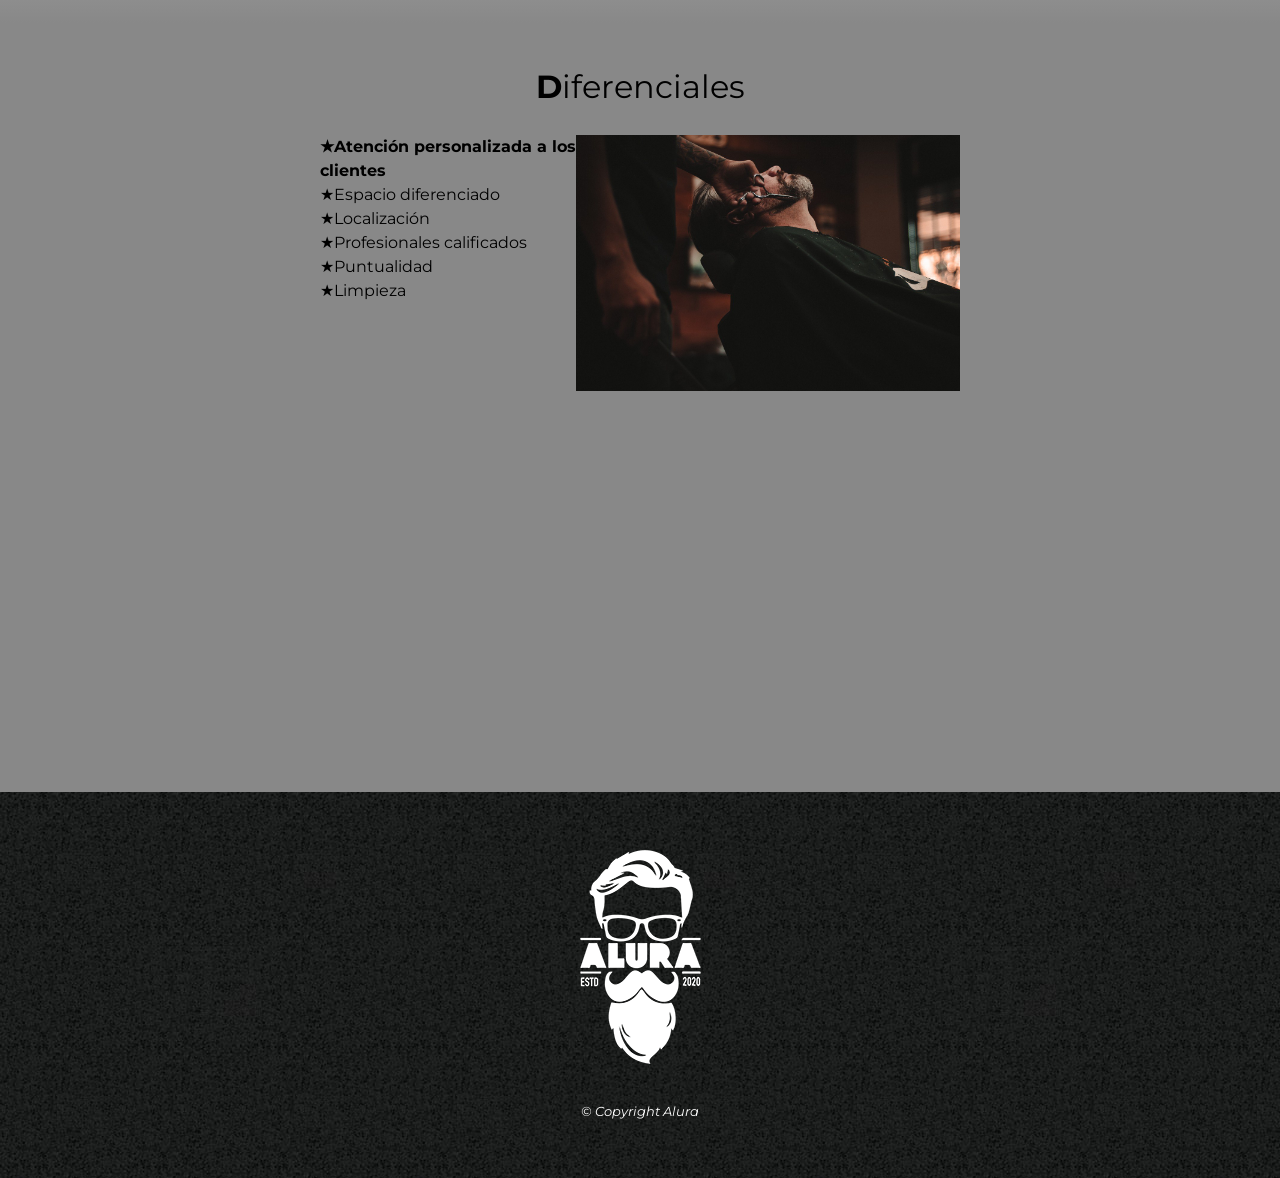
==== commit eb1c4aa3: "using before on .items in pseudo-elements" ====
--- a/2_HTML+CSS/Barber_webpage/index.html
+++ b/2_HTML+CSS/Barber_webpage/index.html
@@ -74,14 +74,19 @@
                     <li class="items">Limpieza</li>
                 <!--ul and img together witout spaces, and we can use inlineblock on lista-diferenciales-->
                 </ul><img src="diferenciales/diferenciales.jpg" class="imagen-diferenciales">
+                
+                
+                <div class="video">
+                    <iframe width="560" height="315" src="https://www.youtube.com/embed/wcVVXUV0YUY" frameborder="0" allow="accelerometer; autoplay; clipboard-write; encrypted-media; gyroscope; picture-in-picture" allowfullscreen></iframe>
+                </div>
+            
+            
             </div>
                 
     
             </section>
 
-            <div class="video">
-                <iframe width="560" height="315" src="https://www.youtube.com/embed/wcVVXUV0YUY" frameborder="0" allow="accelerometer; autoplay; clipboard-write; encrypted-media; gyroscope; picture-in-picture" allowfullscreen></iframe>
-            </div>
+            
         </main>
         
         <footer>
--- a/2_HTML+CSS/Barber_webpage/style.css
+++ b/2_HTML+CSS/Barber_webpage/style.css
@@ -196,6 +196,20 @@
     clear: left;
 }
 
+.titulo-principal::first-letter{
+    font-weight: bold;
+}
+/*
+.titulo-principal::before{
+    content: "["
+}
+.titulo-principal::after{
+    content: "]"
+}
+*/
+p::first-line{
+    font-style: italic;
+}
 .principal p{
     margin: 0 0 1em; /*dejar un espacio de la fuente*/
 
@@ -258,6 +272,10 @@
     line-height: 1.5; /*1.5em es parecido*/
 
 }
+.items::before{
+    content:"★"
+}
+
 .items:first-child{
     font-weight: bold;
 }
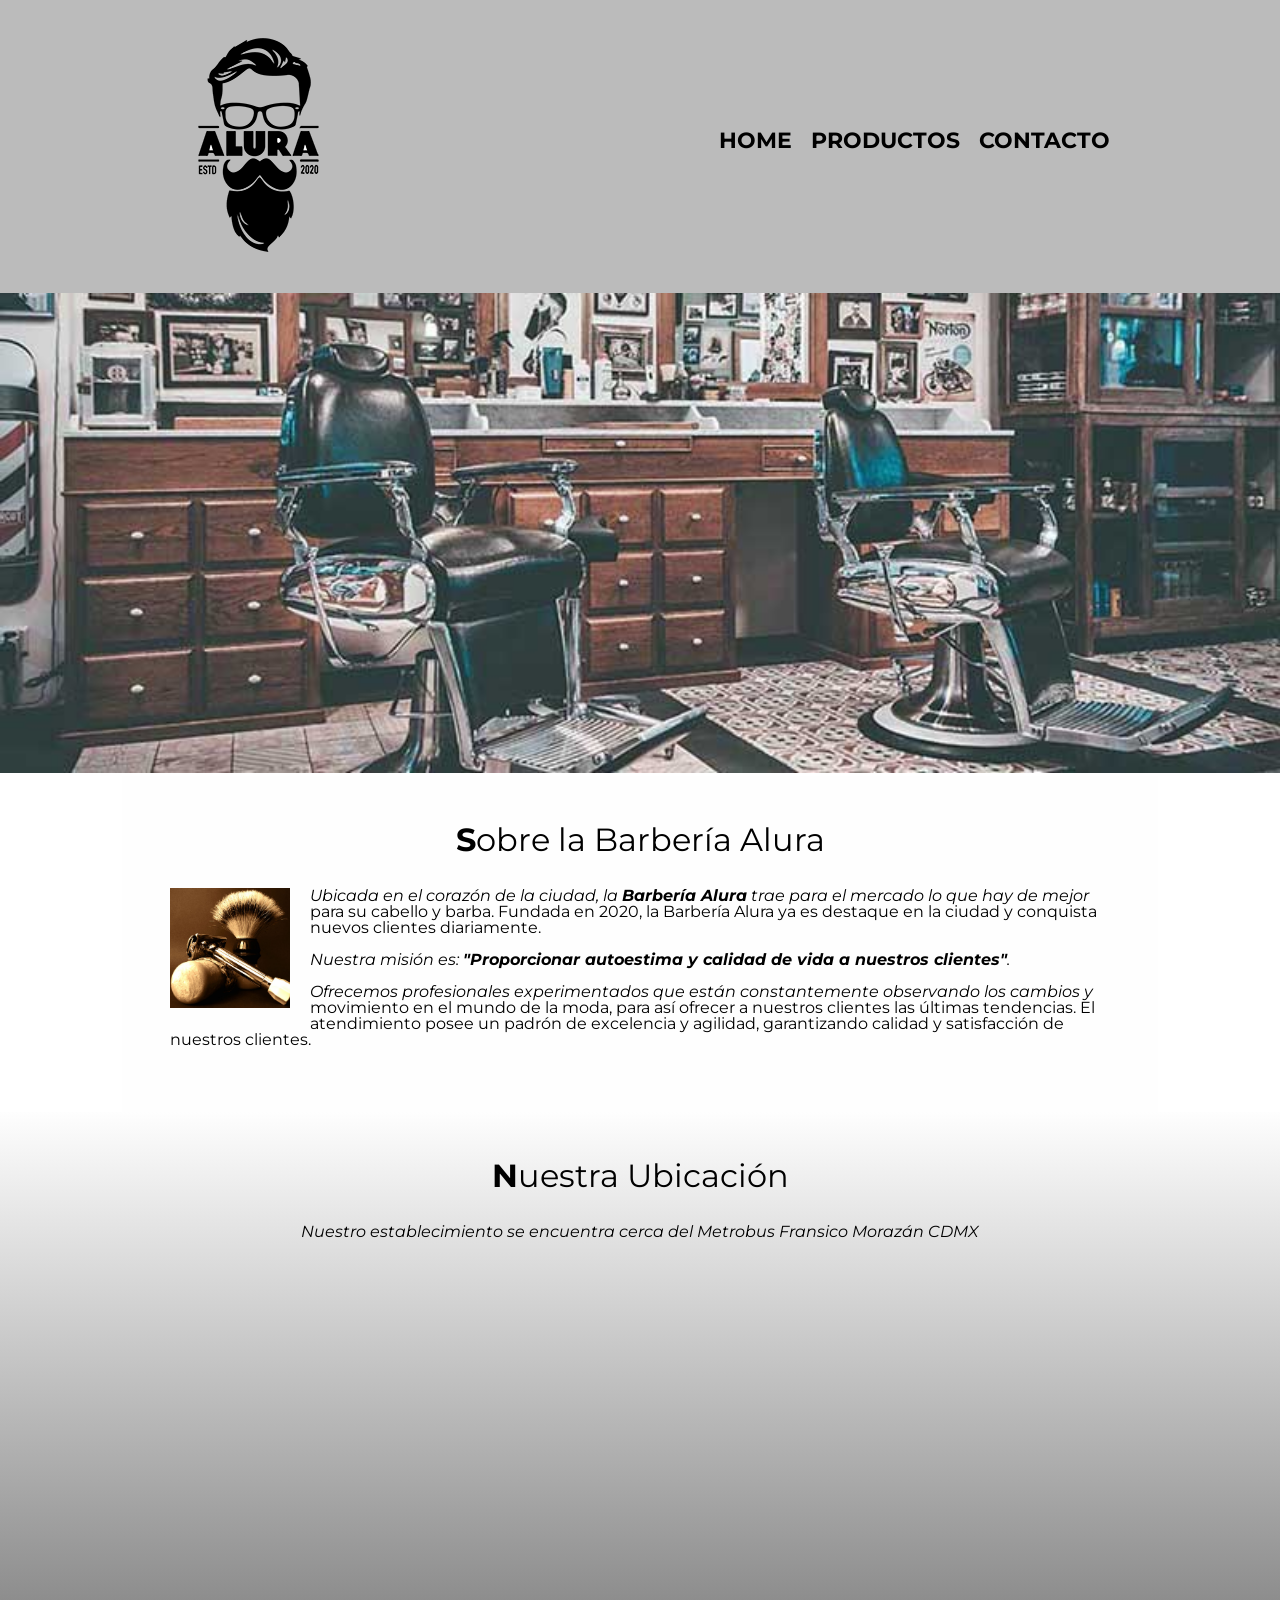
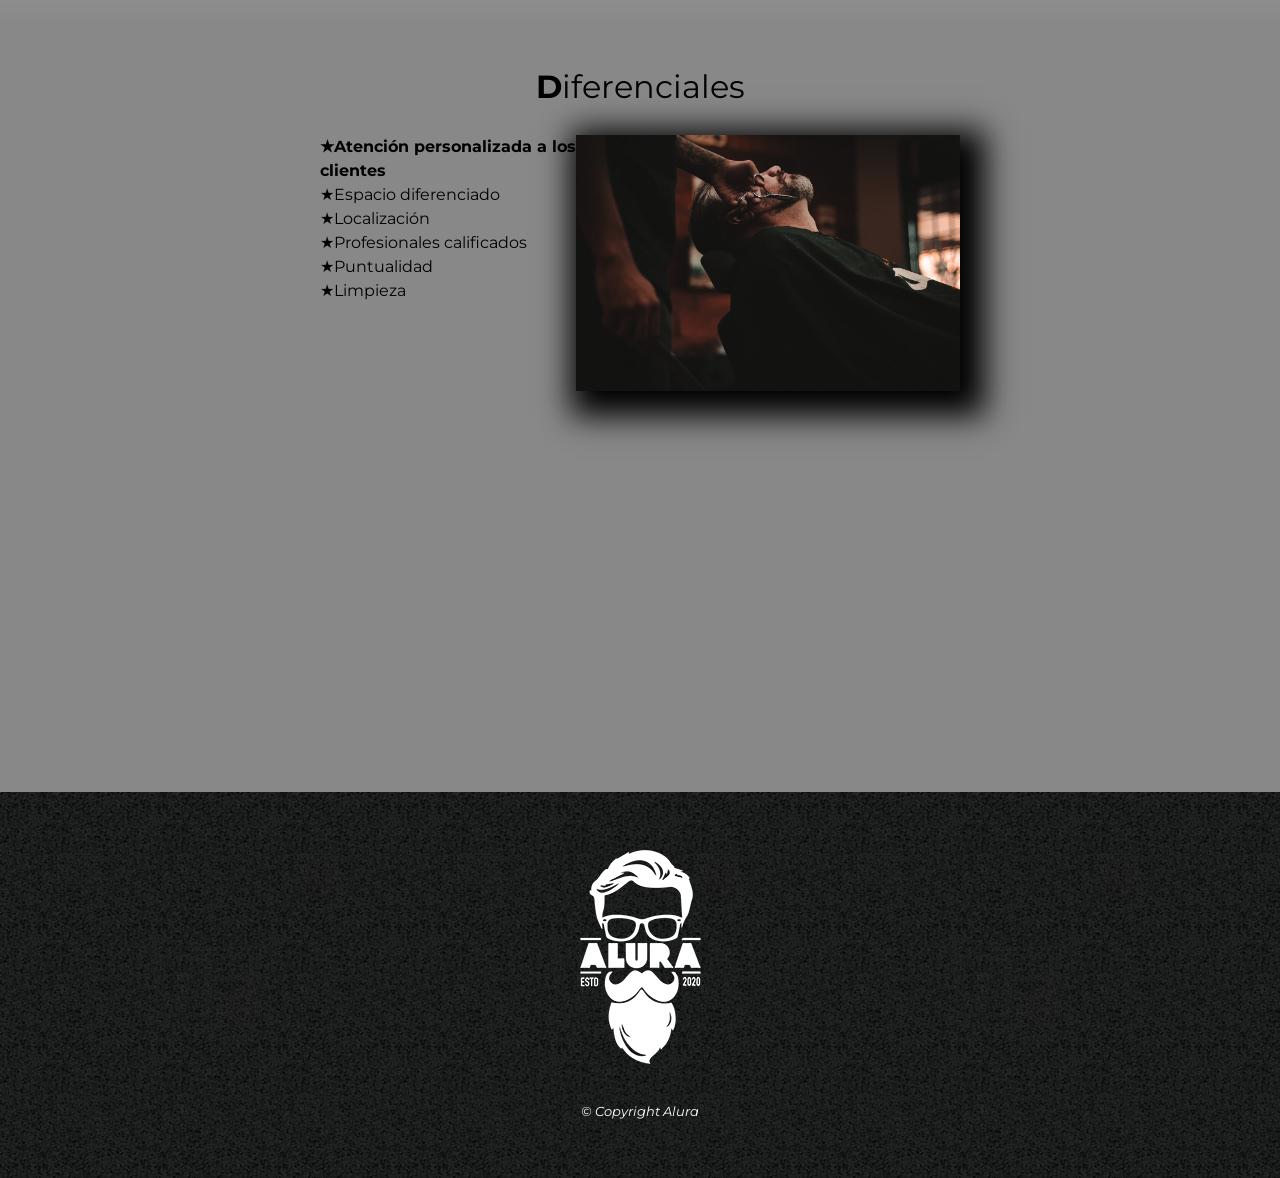
==== commit 2b2bb59e: "Responsive design using media querys on mobile devices, CSS" ====
--- a/2_HTML+CSS/Barber_webpage/index.html
+++ b/2_HTML+CSS/Barber_webpage/index.html
@@ -3,7 +3,7 @@
 <head>
     <meta charset="UTF-8">
     <meta http-equiv="X-UA-Compatible" content="IE=edge">
-    <meta name="viewport" content="width=device-width, initial-scale=1.0">
+    <meta name="viewport" content="width=device-width">
     <title>Barbería Alura 2023</title>
     <!--We will use style.css instead of home-->
     <link rel="stylesheet" href="reset.css">
@@ -77,7 +77,7 @@
                 
                 
                 <div class="video">
-                    <iframe width="560" height="315" src="https://www.youtube.com/embed/wcVVXUV0YUY" frameborder="0" allow="accelerometer; autoplay; clipboard-write; encrypted-media; gyroscope; picture-in-picture" allowfullscreen></iframe>
+                    <iframe width="100%" height="315" src="https://www.youtube.com/embed/wcVVXUV0YUY" frameborder="0" allow="accelerometer; autoplay; clipboard-write; encrypted-media; gyroscope; picture-in-picture" allowfullscreen></iframe>
                 </div>
             
             
--- a/2_HTML+CSS/Barber_webpage/style.css
+++ b/2_HTML+CSS/Barber_webpage/style.css
@@ -194,6 +194,8 @@
     /*with clear the image utensilios left only aplies 
     until titulo-pincipal*/
     clear: left;
+    /*rgba is opacity
+    color: rgba(0, 0, 0, 0.3);*/
 }
 
 .titulo-principal::first-letter{
@@ -264,7 +266,7 @@
 .lista-diferenciales{
     width: 40%;
     display: inline-block;
-    vertical-align: top
+    vertical-align: top;
     
 }
 
@@ -273,7 +275,7 @@
 
 }
 .items::before{
-    content:"★"
+    content:"★";
 }
 
 .items:first-child{
@@ -282,9 +284,34 @@
 
 .imagen-diferenciales{
     width: 60%;
+    transition: 400ms;
+    /*need to read the documentacion of box shadow, has alot of properties*/
+    box-shadow: 10px 10px 30px 15px black;
+}
+
+.imagen-diferenciales:hover{
+    opacity: 0.3;
 }
 .video{
     width: 560px;
     margin: 1em auto;
     
+}
+
+/*Media queries*/
+/*si identifica un monitor con hasta 480px*/
+@media screen and (max-width:480px){
+    h1{
+        text-align: center;
+    }
+    nav{
+        position: static;
+    }
+    .caja, .principal, .mapa-section, .contenido-diferenciales, .video{
+        width: auto;
+    }
+
+    .lista-diferenciales, .imagen-diferenciales{
+        width: 100%;
+    }
 }
